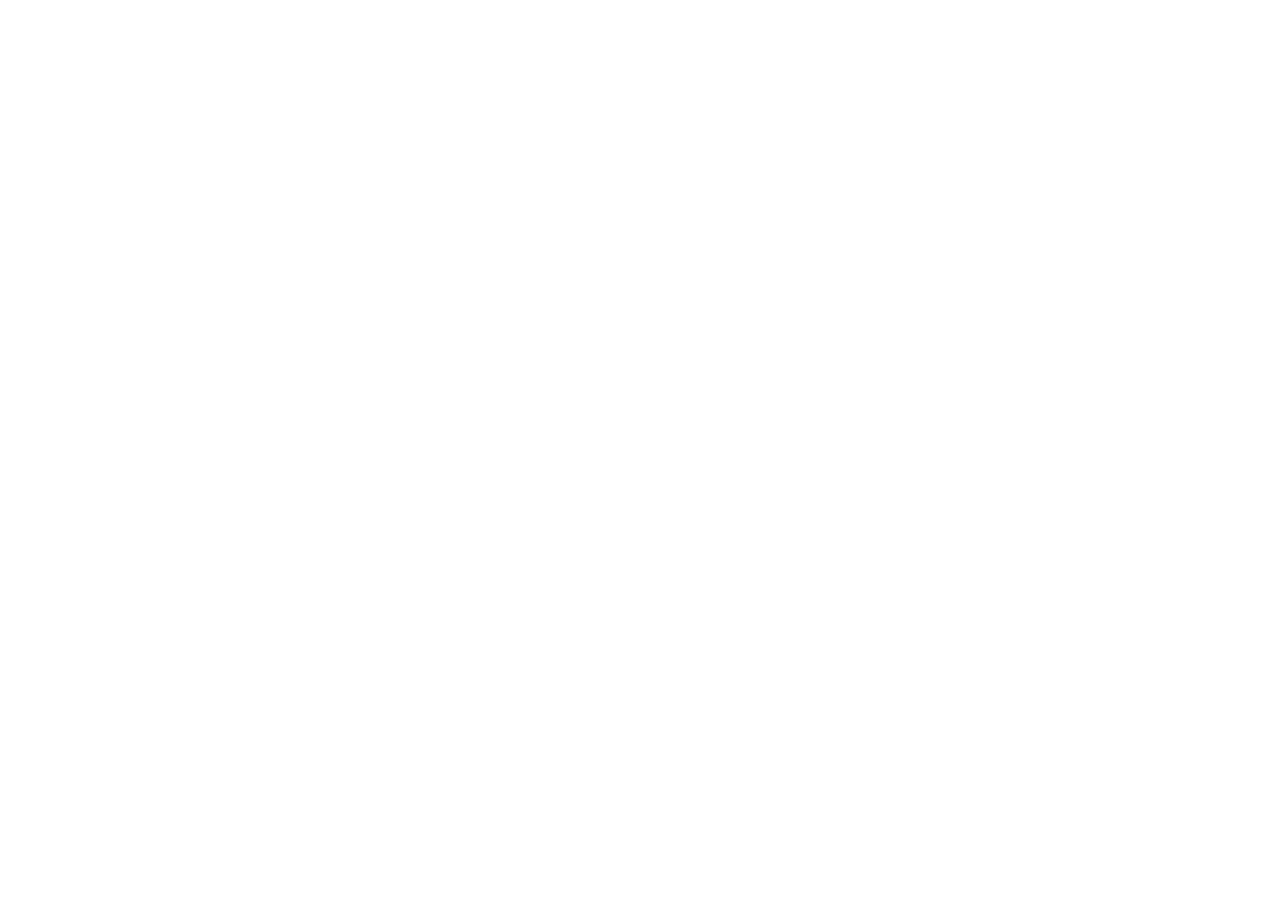
==== index.html @ 5902908a "init project" ====
<!DOCTYPE html>
<html lang="en">
<head>
    <meta charset="UTF-8">
    <meta name="viewport" content="width=device-width, initial-scale=1.0">
    <link rel="stylesheet" href="style.css">
     <script src="script/index.js"></script>
    <title>Bds Society</title>
</head>
<body>

    
</body>
</html>
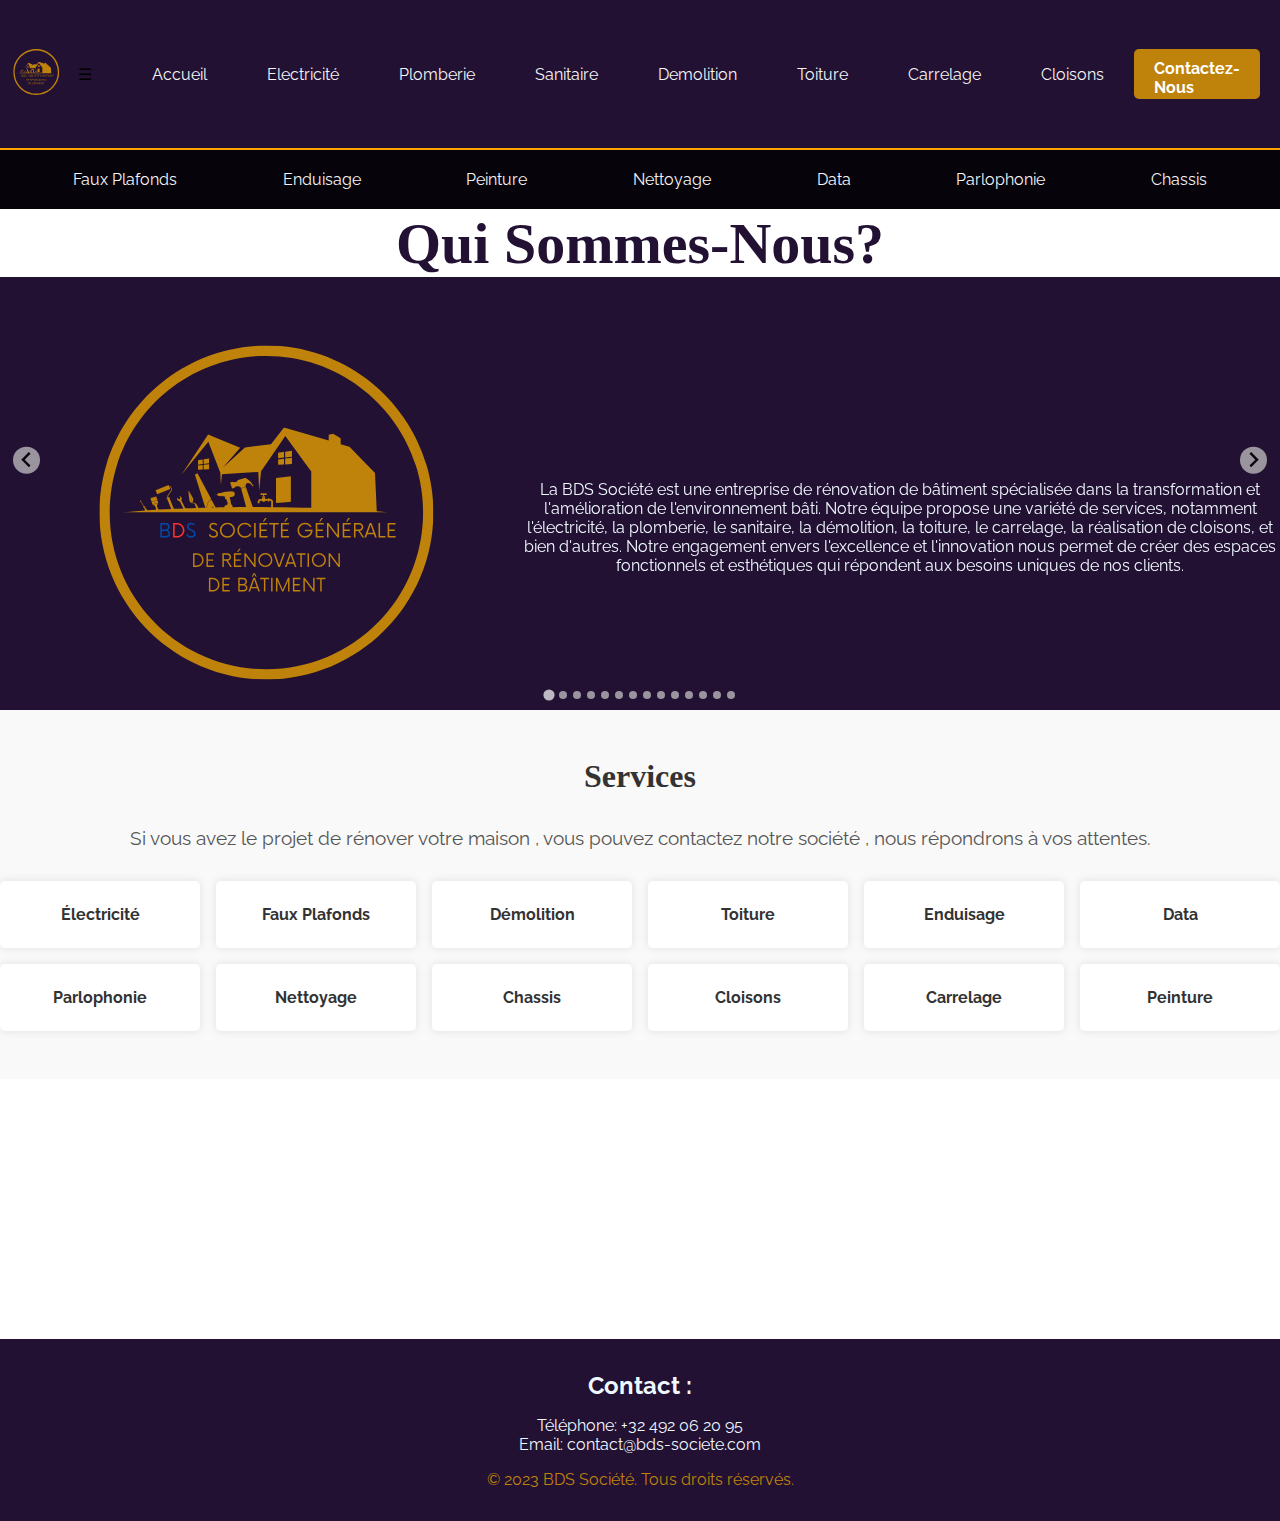
==== commit a6c4c4c5: "update" ====
--- a/index.html
+++ b/index.html
@@ -1,14 +1,244 @@
 <!DOCTYPE html>
 <html lang="en">
+
 <head>
     <meta charset="UTF-8">
-    <meta name="viewport" content="width=device-width, initial-scale=1.0">
+    <meta name="viewport" content="width=device-width, initial-scale=1">
     <link rel="stylesheet" href="style.css">
-     <script src="script/index.js"></script>
-    <title>Bds Society</title>
+    <link
+        href="https://fonts.googleapis.com/css2?family=Playfair+Display:wght@400;700&family=Raleway:wght@400;700&display=swap"
+        rel="stylesheet">
+    <link href="https://cdn.jsdelivr.net/npm/@splidejs/splide@4.1.4/dist/css/splide.min.css" rel="stylesheet">
+    <title>BDS Société - Rénovation de Bâtiments</title>
 </head>
+
 <body>
-
-    
+    <header>
+        <nav class="navbar">
+            <div class="navbar__inner">
+                <div class="logo">
+                    <img src="img/logo.svg" alt="BDS Société Logo" />
+                </div>
+                <ul class="navbar__menu">
+                    <li class="navbar__menu-item"><a href="index.html">Accueil</a></li>
+                    <li class="navbar__menu-item"><a href="#">Electricité</a></li>
+                    <li class="navbar__menu-item"><a href="#">Plomberie</a></li>
+                    <li class="navbar__menu-item"><a href="#">Sanitaire</a></li>
+                    <li class="navbar__menu-item"><a href="#">Demolition</a></li>
+                    <li class="navbar__menu-item"><a href="#">Toiture</a></li>
+                    <li class="navbar__menu-item"><a href="#">Carrelage</a></li>
+                    <li class="navbar__menu-item"><a href="#">Cloisons</a></li>
+                </ul>
+                <div>
+                    <a class="button" href="contact.html">
+                        <strong>Contactez-Nous</strong>
+                    </a>
+                </div>
+            </div>
+            <div class="sub_navbar">
+                <ul class="subnavbar__menu">
+                    <li><a href="#">Faux Plafonds</a></li>
+                    <li><a href="#">Enduisage</a></li>
+                    <li><a href="#">Peinture</a></li>
+                    <li><a href="#">Nettoyage</a></li>
+                    <li><a href="#">Data</a></li>
+                    <li><a href="#">Parlophonie</a></li>
+                    <li><a href="#">Chassis</a></li>
+                </ul>
+            </div>
+        </nav>
+    </header>
+
+    <main>
+        <div class="splide">
+            <div class="splide__track">
+                <ul class="splide__list">
+                    <li class="splide__slide">
+                        <h1>Qui Sommes-Nous?</h1>
+                        <div class="box1">
+                            <img src="img/logo-trans.svg" alt="BDS Société Logo Transparent" class="logo-transparent">
+                            <p>La BDS Société est une entreprise de rénovation de bâtiment spécialisée dans la
+                                transformation et l'amélioration de l'environnement bâti. Notre équipe propose une
+                                variété de services, notamment l'électricité, la plomberie, le sanitaire, la démolition,
+                                la toiture, le carrelage, la réalisation de cloisons, et bien d'autres. Notre engagement
+                                envers
+                                l'excellence et l'innovation nous permet de créer des espaces fonctionnels et
+                                esthétiques qui
+                                répondent aux besoins uniques de nos clients.</p>
+                        </div>
+                    </li>
+                    <li class="splide__slide">
+                        <div class="image-with-text">
+                            <img src="img/enduisage.jpg" alt="Enduisage">
+                            <div class="text-overlay">
+                                <h2>Société Générale de Rénovation de Bâtiment</h2>
+                                <p>Enduisage</p>
+                            </div>
+                        </div>
+                    </li>
+
+                    <li class="splide__slide">
+                        <div class="image-with-text">
+                        <img src="img/f-pf.jpg" alt="Faux-Plafonds">
+                        <div class="text-overlay">
+                            <h2>Société Générale de Rénovation de Bâtiment</h2>
+                            <p>Faux-Plafonds</p>
+                        </div>
+                        </div>
+                    </li>
+                    <li class="splide__slide">
+                        <div class="image-with-text">
+                            <img src="img/plomberie.jpg" alt="Faux-Plafonds">
+                            <div class="text-overlay">
+                                <h2>Société Générale de Rénovation de Bâtiment</h2>
+                                <p>Plomberie</p>
+                            </div>
+                        </div>
+                    </li>
+                    <li class="splide__slide">
+                        <div class="image-with-text">
+                            <img src="img/toiture.jpg" alt="Faux-Plafonds">
+                            <div class="text-overlay">
+                                <h2>Société Générale de Rénovation de Bâtiment</h2>
+                                <p>Toiture</p>
+                            </div>
+                        </div>
+                    </li>
+                    <li class="splide__slide">
+                        <div class="image-with-text">
+                            <img src="img/électricité.jpg" alt="Faux-Plafonds">
+                            <div class="text-overlay">
+                                <h2>Société Générale de Rénovation de Bâtiment</h2>
+                                <p>Electricité</p>
+                            </div>
+                        </div>
+                    </li>
+                    <li class="splide__slide">
+                        <div class="image-with-text">
+                            <img src="img/parlophonie.jpg" alt="Faux-Plafonds">
+                            <div class="text-overlay">
+                                <h2>Société Générale de Rénovation de Bâtiment</h2>
+                                <p>Parlophonie</p>
+                            </div>
+                        </div>
+                    </li>
+                    <li class="splide__slide">
+                        <div class="image-with-text">
+                            <img src="img/data.jpg" alt="Faux-Plafonds">
+                            <div class="text-overlay">
+                                <h2>Société Générale de Rénovation de Bâtiment</h2>
+                                <p>Data</p>
+                            </div>
+                        </div>
+                    </li>
+                    <li class="splide__slide">
+                        <div class="image-with-text">
+                            <img src="img/démolition.jpg" alt="Faux-Plafonds">
+                            <div class="text-overlay">
+                                <h2>Société Générale de Rénovation de Bâtiment</h2>
+                                <p>Démolition</p>
+                            </div>
+                        </div>
+                    </li>
+                    <li class="splide__slide">
+                        <div class="image-with-text">
+                            <img src="img/nettoyage.jpg" alt="Faux-Plafonds">
+                            <div class="text-overlay">
+                                <h2>Société Générale de Rénovation de Bâtiment</h2>
+                                <p>Nettoyage</p>
+                            </div>
+                        </div>
+                    </li>
+                    <li class="splide__slide">
+                        <div class="image-with-text">
+                            <img src="img/carrelage.jpg" alt="Faux-Plafonds">
+                            <div class="text-overlay">
+                                <h2>Société Générale de Rénovation de Bâtiment</h2>
+                                <p>Carrelage</p>
+                            </div>
+                        </div>
+                    </li>
+                    <li class="splide__slide">
+                        <div class="image-with-text">
+                            <img src="img/peinture.jpg" alt="Faux-Plafonds">
+                            <div class="text-overlay">
+                                <h2>Société Générale de Rénovation de Bâtiment</h2>
+                                <p>Peinture</p>
+                            </div>
+                        </div>
+                    </li>
+                    <li class="splide__slide">
+                        <div class="image-with-text">
+                            <img src="img/cloisons.jpg" alt="Faux-Plafonds">
+                            <div class="text-overlay">
+                                <h2>Société Générale de Rénovation de Bâtiment</h2>
+                                <p>Cloisons</p>
+                            </div>
+                        </div>
+                    </li>
+                    <li class="splide__slide">
+                        <div class="image-with-text">
+                            <img src="img/chassis.jpg" alt="Faux-Plafonds">
+                            <div class="text-overlay">
+                                <h2>Société Générale de Rénovation de Bâtiment</h2>
+                                <p>Châssis</p>
+                            </div>
+                        </div>
+                    </li>
+                </ul>
+            </div>
+        </div>
+        <article>
+            <h1>Services</h1>
+            <p>Si vous avez le projet de rénover votre maison , vous pouvez contactez notre société ,
+                nous répondrons à vos attentes. </p>
+            <ul>
+                <li>
+                    <a href="#">Électricité</a>
+                </li>
+                <li><a href="#">Faux Plafonds</a>
+                </li>
+                <li><a href="#">Démolition</a>
+                </li>
+                <li> <a href="#">Toiture</a>
+                </li>
+                <li> <a href="#">Enduisage</a>
+                </li>
+                <li> <a href="#">Data</a>
+                </li>
+                <li><a href="#">Parlophonie</a>
+                </li>
+                <li> <a href="#">Nettoyage</a>
+                </li>
+                <li> <a href="#">Chassis</a>
+                </li>
+                <li> <a href="#">Cloisons</a>
+                </li>
+                <li> <a href="#">Carrelage</a>
+                </li>
+                <li> <a href="#">Peinture</a>
+                </li>
+
+            </ul>
+        </article>
+
+    </main>
+
+    <footer>
+        <div class="footer-content">
+            <div class="contact-info">
+                <h3>Contact : </h3>
+                <p>Téléphone: +32 492 06 20 95</p>
+                <p>Email: contact@bds-societe.com</p>
+            </div>
+        </div>
+        <div class="copyright">
+            <p>&copy; 2023 BDS Société. Tous droits réservés.</p>
+        </div>
+    </footer>
+
+    <script src="https://cdn.jsdelivr.net/npm/@splidejs/splide@4.1.4/dist/js/splide.min.js"></script>
+    <script src="script/index.js"></script>
 </body>
+
 </html>--- a/style.css
+++ b/style.css
@@ -0,0 +1,474 @@
+@import url("https://fonts.googleapis.com/css2?family=Teko:wght@300;400;700&display=swap");
+* {
+  box-sizing: border-box;
+  margin: 0;
+  padding: 0;
+}
+
+/* Couleur dominante : bleu foncé */
+body {
+  display: flex;
+  flex-direction: column;
+  font-family: "Raleway", sans-serif;
+}
+
+/* Styles pour l'en-tête */
+header {
+  position: fixed;
+  height: 300px;
+  width: 100%;
+  top: 0;
+  z-index: 100;
+}
+.logo img {
+  height: 180px;
+  /*padding: 10px;*/
+}
+.navbar {
+  background-color: #213;
+  color: black;
+}
+.navbar__inner {
+  display: flex;
+  align-items: center;
+  border-bottom: 2px solid orange;
+  height: 150px;
+}
+.navbar__menu {
+  display: flex;
+  list-style: none;
+  justify-content: space-between;
+  align-items: center;
+  padding: 10px;
+}
+.navbar__menu li {
+  margin-left: 60px;
+}
+.navbar__menu li:last-child {
+  margin-right: 20px;
+}
+.navbar__menu li a {
+  color: whitesmoke;
+  text-decoration: none;
+}
+.navbar__menu li a:hover,
+.subnavbar__menu li a:hover {
+  color: #bf820b;
+}
+
+/* Bouton */
+.button {
+  background-color: #bf820b;
+  color: whitesmoke;
+  border: none;
+  padding: 10px 20px;
+  font-size: 16px;
+  cursor: pointer;
+}
+
+/* Sous-en-tête */
+.sub_navbar {
+  background-color: rgba(0, 0, 0, 0.8);
+  color: whitesmoke;
+  padding: 10px;
+}
+.subnavbar__menu {
+  display: flex;
+  list-style: none;
+  justify-content: space-around;
+  align-items: center;
+  padding: 10px;
+}
+.subnavbar__menu li a {
+  color: whitesmoke;
+  text-decoration: none;
+}
+
+/* Titre principal */
+h1 {
+  font-family: "Times New Roman", Times, serif;
+  color: red;
+}
+
+/* Contenu principal */
+main {
+  position: relative;
+  justify-content: center;
+  text-align: center;
+  padding: 60px 0;
+  padding-bottom: 200px;
+  margin-top: 150px;
+  margin-bottom: 60px;
+  min-height: calc(100vh - 450px);
+}
+
+/* Pied de page */
+footer {
+    background-color: #213;
+    color:aliceblue;
+    text-align: center;
+    padding: 2rem 0;
+}
+
+.footer-content {
+    display: flex;
+    justify-content: space-between;
+    max-width: 1200px;
+    margin: 0 auto;
+    padding: 0 20px;
+}
+
+.contact-info {
+    flex: 1;
+}
+
+.contact-info h3 {
+    font-size: 1.5rem;
+    margin-bottom: 1rem;
+}
+
+
+.copyright {
+    margin-top: 1rem;
+    color: #bf820b;
+}
+
+
+/* Styles pour la section "Contact" */
+.styled-contact {
+  font-size: 92px;
+  letter-spacing: 10px;
+  text-transform: uppercase;
+  margin-bottom: 10px;
+  margin-left: 40px;
+}
+.styled-contact span {
+  color: #213644;
+}
+
+/* Styles pour la section de contact */
+.section-contact {
+  display: flex;
+  justify-content: center;
+  align-items: center;
+  margin-top: 40px;
+  margin-left: 80px;
+}
+.section-contact h1 {
+  font-family: "Teko";
+  font-weight: bold;
+  color: gray;
+}
+.location,
+.information,
+.disponible {
+  border: 1px solid black;
+  margin: 0 5px;
+  padding: 80px;
+  height: 300px;
+}
+.information h1 {
+  font-size: 20px;
+}
+.contenu {
+  display: flex;
+  flex-direction: column;
+  align-items: center;
+  justify-content: center;
+}
+.contenu span {
+  margin: 5px 0;
+}
+.icon {
+  font-size: 60px;
+}
+
+.splide__slide {
+  height: 500px;
+  width: 100%;
+  top: 0;
+}
+.box1 {
+  display: flex;
+  align-items: center;
+  background-color: #213;
+  height: 500px;
+}
+.splide__slide h1 {
+  font-weight: bold;
+  font-size: 58px;
+  color: #213;
+}
+
+.box1 img {
+  margin-right: 20px; /* Espacement entre l'image et le texte */
+  margin-bottom: 50px;
+}
+
+.box1 p {
+  color: aliceblue;
+  flex: 1; /* Le texte occupe l'espace disponible */
+}
+
+/*Animations*/
+
+/* Effet de survol pour les liens du menu */
+.navbar__menu-item a:hover {
+    color: #66ccff;
+}
+/* Animation pour le bouton "Contacter-Nous" */
+header div a.button {
+    display: inline-block;
+    height: 50px;
+    background-color: #bf820b;
+    margin-right: 20px;
+    color: white;
+    text-decoration: none;
+    border-radius: 5px;
+    transition: background-color 0.3s ease, transform 0.3s ease;
+}
+
+.button:hover {
+    background-color: #3388cc;
+    transform: scale(1.05);
+}
+
+ 
+/* Animation pour le logo */
+.logo img {
+    max-width: 100%;
+    height: auto;
+    transition: transform 0.3s ease;
+}
+
+.logo img:hover {
+    transform: rotate(10deg);
+}
+
+
+
+/* Animation pour les images de la bannière */
+.splide__slide img {
+    max-width: 100%;
+    height: auto;
+    transition: transform 0.3s ease;
+}
+
+.splide__slide img:hover {
+    transform: scale(1.1);
+}
+
+
+/* Stylisation de la section des services */
+article {
+    background-color: #f9f9f9;
+    padding: 3rem 0;
+    text-align: center;
+}
+
+article h1 {
+    font-size: 2rem;
+    margin-bottom: 2rem;
+    color: #333;
+}
+
+article p {
+    font-size: 1.2rem;
+    color: #555;
+    margin-bottom: 2rem;
+}
+
+article ul {
+    list-style: none;
+    display: grid;
+    grid-template-columns: repeat(auto-fit, minmax(200px, 1fr));
+    gap: 1rem;
+    padding: 0;
+}
+
+article li {
+    background-color: white;
+    padding: 1.5rem;
+    box-shadow: 0px 0px 10px rgba(0, 0, 0, 0.1);
+    border-radius: 5px;
+    transition: transform 0.3s ease, box-shadow 0.3s ease;
+}
+
+article li:hover {
+    transform: translateY(-5px);
+    box-shadow: 0px 0px 15px rgba(0, 0, 0, 0.2);
+}
+
+article a {
+    text-decoration: none;
+    color: #333;
+    font-weight: bold;
+    transition: color 0.3s ease;
+}
+
+article a:hover {
+    color: #bf820b;
+}
+/* Styles pour l'image avec le texte superposé */
+.image-with-text {
+    position: relative;
+    overflow: hidden;
+}
+
+.image-with-text img {
+    max-width: 100%;
+    height: auto;
+    display: block;
+}
+
+.text-overlay {
+    position: absolute;
+    top : 0;
+    right: 0;
+    width: 100%;
+    height: 100%;
+    background-color: rgba(0, 0, 0, 0.3);
+    color: white;
+    padding: 20px;
+    padding-bottom: 180px;
+    display: flex;
+    flex-direction: column;
+    justify-content: center;
+    transform: translateX(0); /* Modifier ceci pour afficher le texte dès le début */
+}
+
+.text-overlay h2 {
+    font-size: 1.5rem;
+    margin-bottom: 0.5rem;
+}
+
+.text-overlay p {
+    font-size: 1rem;
+    margin: 0;
+}
+/* Votre style actuel ici */
+
+/* Nouveaux styles pour le formulaire */
+.formulaire {
+  background-color: white;
+  padding: 20px;
+  border-radius: 5px;
+  max-width: 440px;
+  margin: 0 auto;
+}
+
+.formulaire h1 {
+  font-family: "Teko", sans-serif;
+  font-size: 2rem;
+  color: gray;
+  margin-bottom: 20px;
+}
+
+.formulaire label {
+  display: block;
+  font-weight: bold;
+  margin-top: 10px;
+}
+
+.formulaire input[type="text"],
+.formulaire input[type="email"],
+.formulaire textarea {
+  width: 100%;
+  padding: 10px;
+  border: 1px solid #ccc;
+  border-radius: 4px;
+  margin-top: 6px;
+  margin-bottom: 16px;
+  resize: vertical;
+}
+
+.formulaire button {
+  background-color: #bf820b;
+  color: white;
+  padding: 10px 20px;
+  border: none;
+  border-radius: 5px;
+  font-size: 16px;
+  cursor: pointer;
+  transition: background-color 0.3s ease, transform 0.3s ease;
+}
+
+.formulaire button:hover {
+  background-color: #3388cc;
+  transform: scale(1.05);
+}
+.contact-color{
+  background-color:#f2f2f2 !important;
+}
+/* Media query for phones */
+@media (max-width: 767px) {
+  /* Hide the sub_navbar */
+  .sub_navbar {
+    display: none;
+  }
+
+  /* Adjust header styles for phones */
+  header {
+    height: auto;
+  }
+
+  .navbar__inner {
+    flex-direction: column;
+    align-items: center;
+    height: auto;
+  }
+  main{
+    padding: 10px;
+  }
+
+  .logo img {
+    height: 80px; /* Adjust the logo size */
+    margin-top: 20px; /* Add some top margin */
+  }
+
+  .button {
+    margin-top: 20px; /* Add some top margin */
+    padding: 8px 16px; /* Adjust button padding */
+  }
+
+/* Add styles for the mobile menu icon */
+  .mobile-menu-icon {
+    font-size: 24px;
+    cursor: pointer;
+    margin: 10px 0;
+    color: #213; /* Adjust the color as needed */
+  }
+
+  /* Hide the regular menu items */
+  .navbar__menu {
+    display: none;
+  }
+
+  /* Show the mobile menu items when the icon is clicked */
+  .navbar__menu.show-mobile-menu {
+    display: flex;
+    flex-direction: column;
+    align-items: center;
+  }
+  /* Adjust styles for the contact form */
+  .formulaire {
+    max-width: 100%;
+    margin: 0;
+    padding: 20px;
+    border-radius: 0;
+    background-color: #f2f2f2;
+  }
+
+  .formulaire h1 {
+    font-size: 1.5rem;
+    margin-bottom: 15px;
+  }
+
+  .formulaire label,
+  .formulaire input,
+  .formulaire textarea,
+  .formulaire button {
+    width: 100%;
+    margin: 5px 0;
+  }
+}